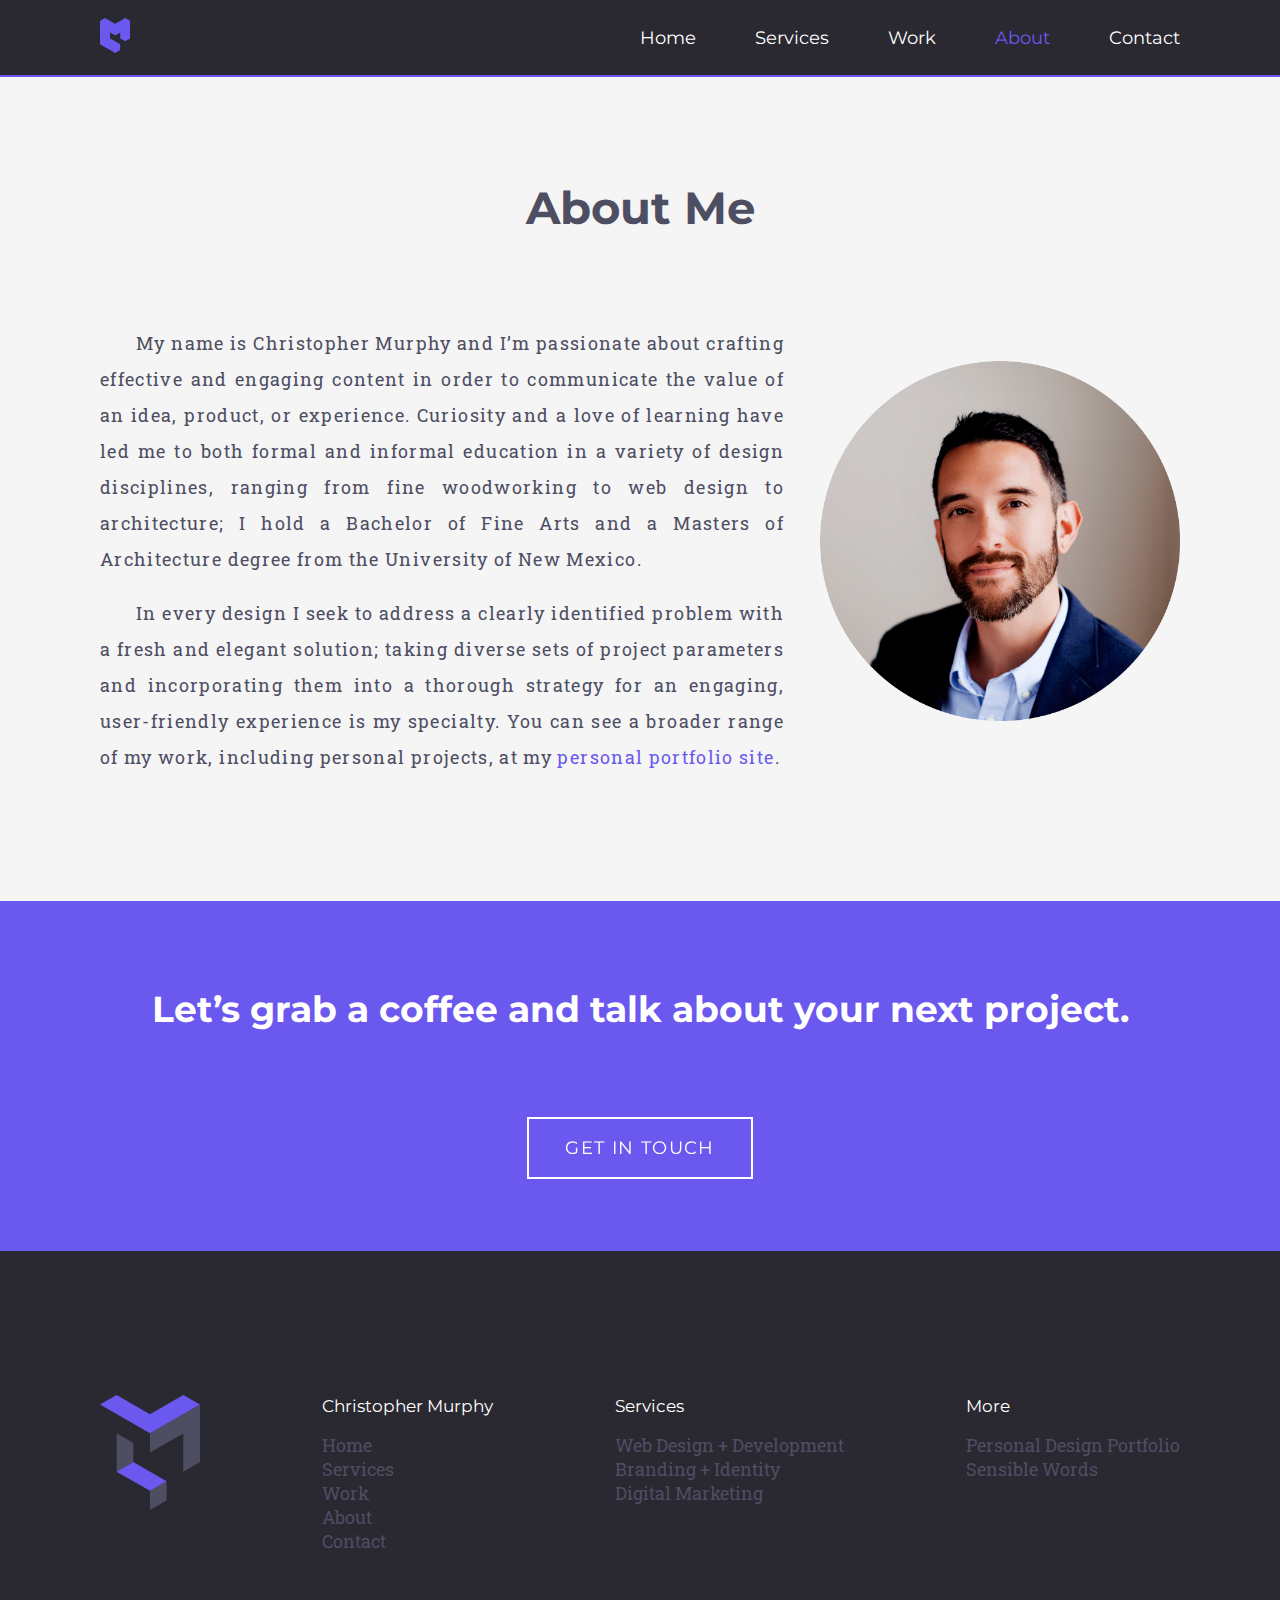
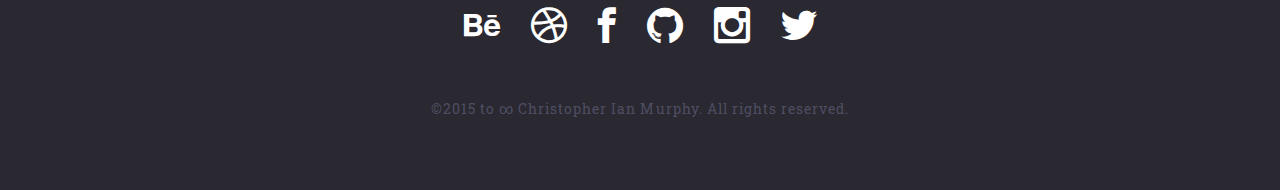
==== about.html @ 23bf9fc7 "Build-out, styling" ====
<!doctype html>
<html>
	<head>
		<meta charset="utf-8">
		<title>Christopher Murphy - About</title>
		<meta name="description" content="">
		<meta name="viewport" content="width=device-width, initial-scale=1">
		<link rel="shortcut icon" href="00_assets/01_logos/2015_001_favicon.png">
		<link rel="stylesheet" href="2015_001_main.css">
		<link href='https://fonts.googleapis.com/css?family=Montserrat:400,700|Roboto+Slab:400,700' rel='stylesheet' type='text/css'>
		<!-- PE Social Icons -->
		<link rel="stylesheet" href="01_pe-icon-social/css/pe-icon-social.css">
		<link rel="stylesheet" href="01_pe-icon-social/css/social-style.css">
		
		<!-- Apple Touch icons -->
		<link rel="apple-touch-icon" href="">
		<link rel="apple-touch-icon" sizes="76x76" href="">
		<link rel="apple-touch-icon" sizes="120x120" href="">
		<link rel="apple-touch-icon" sizes="152x152" href="">
		
		<!-- Open Graph data -->
		<meta property="og:type" content="website">
		<meta property="og:title" content="Christopher Murphy - About">
		<meta property="og:site_name" content="Christopher Murphy - Web Design + Development">
		<meta property="og:url" content="http://www.christopherianmurphy.com">
		<meta property="og:description" content="">
		<meta property="og:image" content="">
		<meta property="fb:app_id" content="">
		
		<!-- Twitter Card data -->
		<meta name="twitter:card" content="summary">
		<meta name="twitter:site" content="@splode">
		<meta name="twitter:title" content="Christopher Murphy - About">
		<meta name="twitter:description" content="">
		<meta name="twitter:creator" content="@splode">
		<meta name="twitter:image" content="">
	</head>
	<body>
		<a id="top"></a>
		<!-- Nav Bar -->
		<nav class="full-width full-width--plum">
			<div class="container-main">
				<div class="nav">
					<div class="nav__logo">
						<!-- <a href="#top"><img src="00_assets/01_logos/2015_001_solid_purple.svg" width="auto" height="35px"></a> -->
						<a href="index.html"><svg version="1.1" id="Layer_1" xmlns="http://www.w3.org/2000/svg" xmlns:xlink="http://www.w3.org/1999/xlink" x="0px" y="0px"
	 viewBox="-378 163.6 203 234.4" style="enable-background:new -378 163.6 203 234.4;" xml:space="preserve">
							<style type="text/css">
								.st0{fill:#6B59EF;}
								.st1{fill:none;}
							</style>
							<g id="XMLID_1_">
								<polygon id="XMLID_2_" class="st0" points="-378,339.4 -344.1,358.9 -310.3,339.4 -310.3,300.4 -344.1,280.8 -378,300.4 	"/>
								<polygon id="XMLID_3_" class="st0" points="-344,320 -310.3,300.4 -310.3,261.3 -344.1,241.8 -378,261.3 -378,300.4 	"/>
								<polygon id="XMLID_4_" class="st0" points="-344.1,280.8 -310.3,261.3 -310.3,222.2 -344.1,202.7 -378,222.2 -378,261.3 	"/>
								<polygon id="XMLID_5_" class="st0" points="-344.1,241.8 -310.3,222.2 -310.3,183.2 -344.1,163.6 -378,183.2 -378,222.2 	"/>
								<polygon id="XMLID_6_" class="st0" points="-242.7,261.2 -208.8,241.7 -175,261.2 -175,300.3 -208.8,319.8 -242.7,300.3 	"/>
								<polygon id="XMLID_7_" class="st0" points="-242.7,222.1 -208.8,202.6 -175,222.1 -175,261.2 -208.8,280.7 -242.7,261.2 	"/>
								<polygon id="XMLID_8_" class="st0" points="-242.7,183.3 -208.8,163.7 -175,183.3 -175,222.3 -208.8,241.9 -242.7,222.3 	"/>
								<polygon id="XMLID_9_" class="st0" points="-276.5,202.7 -242.7,183.2 -208.8,202.7 -208.8,241.8 -242.7,261.3 -276.5,241.8 	"/>
								<polygon id="XMLID_10_" class="st0" points="-310.3,183.2 -276.5,202.7 -276.5,241.8 -310.3,261.3 -344.1,241.8 -344.1,202.7 	"/>
								<polygon id="XMLID_11_" class="st0" points="-310.3,222.2 -276.5,202.7 -242.7,222.2 -242.7,261.3 -276.5,280.8 -310.3,261.3 	"/>
								<polygon id="XMLID_12_" class="st0" points="-310.3,378.5 -276.5,358.9 -276.5,319.9 -310.3,300.4 -344,320 -344,358.9 	"/>
								<polygon id="XMLID_13_" class="st0" points="-310.3,378.5 -276.5,398 -242.7,378.5 -242.7,339.4 -276.5,319.9 -310.3,339.4 	"/>
								<line id="XMLID_14_" class="st1" x1="-344.1" y1="241.8" x2="-344.1" y2="320"/>
								<line id="XMLID_15_" class="st1" x1="-378" y1="183.2" x2="-276.5" y2="241.8"/>
								<line id="XMLID_16_" class="st1" x1="-276.5" y1="241.7" x2="-276.5" y2="280.9"/>
								<line id="XMLID_17_" class="st1" x1="-344" y1="320" x2="-276.5" y2="359"/>
								<line id="XMLID_18_" class="st1" x1="-276.5" y1="359" x2="-242.7" y2="339.5"/>
								<line id="XMLID_19_" class="st1" x1="-276.5" y1="241.7" x2="-208.8" y2="202.8"/>
								<line id="XMLID_20_" class="st1" x1="-208.8" y1="202.6" x2="-175" y2="183.3"/>
								<line id="XMLID_21_" class="st1" x1="-208.8" y1="241.7" x2="-208.8" y2="319.8"/>
								<line id="XMLID_22_" class="st1" x1="-276.5" y1="358.9" x2="-276.5" y2="398"/>
							</g>
							</svg></a>
					</div>
					<div class="col--half">
						<div class="menu__icon">
						</div>
						<div class="menu">
							<ul class="nav__ul">
								<li><a href="index.html" class="linkUnderline">Home</a></li>
								<li><a href="services.html" class="linkUnderline">Services</a></li>
								<li><a href="" class="linkUnderline">Work</a></li>
								<li><a href="#top" class="linkUnderline brightPurple">About</a></li>
								<li><a href="index.html#contact" class="linkUnderline">Contact</a></li>
							</ul>
						</div>
					</div>
				</div>
			</div>
			<div class="col--half menu--mobile row">
				<ul class="nav__ul">
					<li><a href="index.html">Home</a></li>
					<li><a href="services.html">Services</a></li>
					<li><a href="">Work</a></li>
					<li class="nav__ul--active"><a href="#top">About</a></li>
					<li><a href="index.html#contact">Contact</a></li>
				</ul>
			</div>
		</nav>
		<!-- Project -->
		<div class="full-width full-width--grey">
			<div class="container-main">
				<div class="row project-jumbotron">
					<div class="col--whole">
						<h1 class="project-jumbotron__title plumMeat pad--btm--sm">About Me</h1>
					</div>
				</div>
			</div>
		<!-- </div> -->
		<div class="container-main pad--btm--high">
			<div class="row center-vert">
				<div class="about__desc">
					<p>My name is Christopher Murphy and I’m passionate about crafting effective and engaging content in order to communicate the value of an idea, product, or experience. Curiosity and a love of learning have led me to both formal and informal education in a variety of design disciplines, ranging from fine woodworking to web design to architecture; I hold a Bachelor of Fine Arts and a Masters of Architecture degree from the University of New Mexico.</p>
					<p>In every design I seek to address a clearly identified problem with a fresh and elegant solution; taking diverse sets of project parameters and incorporating them into a thorough strategy for an engaging, user-friendly experience is my specialty. You can see a broader range of my work, including personal projects, at my <a href="portfolio.christopherianmurphy.com" target="_blank" class="linkUnderline brightPurple">personal portfolio site</a>.</p>
				</div>
				<div class="col--third about">
					<img src="00_assets/02_images/christopher_murphy.png">
				</div>
			</div>
		</div>
		</div>
		<div class="full-width full-width--brightPurple">
			<div class="container-main">
				<div class="row">
					<h2 class="full-width__headline white">Let’s grab a coffee and talk about your next project.</h2>
				</div>
				<div class="row center center-vert">
					<a href="mailto:hello@christopherianmurphy.com"><div class="button button--white hvr-fade">
						<p>Get in touch<p>
					</div></a>
				</div>
			</div>
		</div>
		<!-- Footer -->
		<div class="full-width full-width--plum">
			<div class="container-main footer">
				<div class="row space-between">
					<div class="logo"></div>
					<div>
						<h5 class="footer__section__title">Christopher Murphy</h5>
						<ul class="footer__list">
							<li><a href="index.html">Home</a></li>
							<li><a href="services.html">Services</a></li>
							<li><a href="">Work</a></li>
							<li><a href="#top">About</a></li>
							<li><a href="index.html#contact">Contact</a></li>
						</ul>
					</div>
					<div>
						<h5 class="footer__section__title">Services</h5>
						<ul class="footer__list">
							<li><a href="services.html#webDev">Web Design + Development</a></li>
							<li><a href="services.html#branding">Branding + Identity</a></li>
							<li><a href="services.html#marketing">Digital Marketing</a></li>
						</ul>
					</div>
					<div>
						<h5 class="footer__section__title">More</h5>
						<ul class="footer__list">
							<li><a href="http://portfolio.christopherianmurphy.com" target="_blank">Personal Design Portfolio</a></li>
							<li><a href="http://sensiblewords.com" target="_blank">Sensible Words</a></li>
						</ul>
					</div>
				</div>
				<div class="row center">
					<div class="col--half footer__social">
						<ul class="pe-social">
							<li><a href="https://www.behance.net/christopherianmurphy" target="_blank"><i class="pe-so-behance pe-hover pe-2x"></i></a></li>
							<li><a href="https://dribbble.com/Powercube" target="_blank"><i class="pe-so-dribbble pe-hover pe-2x"></i></a></li>
							<li><a href="https://www.facebook.com/trainstationblues" target="_blank"><i class="pe-so-facebook pe-hover pe-2x"></i></a></li>
							<li><a href="https://github.com/Splode" target="_blank"><i class="pe-so-github pe-hover pe-2x"></i></a></li>
							<li><a href="https://www.instagram.com/powercube/" target="_blank"><i class="pe-so-instagram pe-hover pe-2x"></i></a></li>
							<li><a href="https://twitter.com/splode" target="_blank"><i class="pe-so-twitter pe-hover pe-2x"></i></a></li>
						</ul>
						<!-- <img src="00_assets/04_icons/behance.svg">
						<img src="00_assets/04_icons/dribbble.svg">
						<img src="00_assets/04_icons/facebook.svg">
						<img src="00_assets/04_icons/github.svg">
						<img src="00_assets/04_icons/instagram.svg">
						<img src="00_assets/04_icons/twitter.svg"> -->
					</div>
				</div>
				<div class="row center">
					<p class="footer__legal">©2015 to ∞ Christopher Ian Murphy. All rights reserved.</p>
				</div>
			</div>
		</div>
	<!---- Scripts ---->
		<script rel="text/javascript" src="https://ajax.googleapis.com/ajax/libs/jquery/2.1.4/jquery.min.js"></script>
		<script rel="text/javascript" src="2015_001_main.js"></script>
	</body>
</html>
---- 2015_001_main.css ----
/* ----------------------------------------------
Website Name: Christopher Murphy - Web Design + Development
Website URL: http://www.christopherianmurphy.com
Author: Christopher Ian Murphy
Project Number: 2015_001
Date: 2015-12-27
---------------------------------------------- */

/* Colors
Bright Purple: #6b59ef
Plum: #2a2830
Plum Meat: #4e4e63
Grey: #f5f5f5
White: #fff
---------------------------------------------- */

/* Type
Primary: font-family: 'Montserrat', sans-serif;
Secondary: font-family: 'Roboto Slab', serif;
---------------------------------------------- */

/* CSS reset */
html, body, nav, header, footer, div, section, article, h1, h2, h3, p, a, ul, li {
    margin: 0;
    padding: 0;
}

/* Base Styles ------------------------------ */

a {
	color: inherit;
	text-decoration: none;
	transition: color .25s ease-in-out;
}

body {
	text-rendering: optimizeLegibility;
	font-family: 'Roboto Slab', serif;
	font-size: 18px;
	color: #4e4e63;
	margin: 0 auto;
}

h2 {
	font-family: 'Montserrat', sans-serif;
	font-size: 2.5em;
	margin: 4em 0 2em 0;
	text-align: center;
	text-transform: uppercase;
}

nav {
	border-bottom: 2px solid #6b59ef;
	height: 75px;
	position: fixed;
	z-index: 1;
}

p {letter-spacing: .075em}

ul {list-style-type: none;}

/* Colors ---------------------------------- */

.brightPurple {color: #6b59ef;}
.plum {color: #2a2830;}
.plumMeat {color: #4e4e63;}
.grey {color: #f5f5f5;}
.white {color: #fff;}

/* Flex Layout ------------------------------- */

.row {display: flex;}

.col--tenth {flex: 0 0 10%;}
.col--fifth {flex: 0 0 20%;}
.col--quarter {flex: 0 0 25%;}
.col--third {flex: 0 0 33.3333334%;}
.col--half {flex: 0 0 50%;}
.col--whole {flex: 1;}

.center {
	justify-content: center;
	text-align: center;
}

.center-vert {align-items: center;}
.space-around {justify-content: space-around;}
.space-between {justify-content: space-between;}

/* Primary Layout --------------------------- */

.about img {
	display: block;
	height: auto;
	margin: -2em auto 0 auto;
	width: 100%;
}

.about__desc {
	line-height: 2em;
	padding-right: 2em;
	text-align: justify;
	text-indent: 2em;
}

.about__desc p {margin-bottom: 1em;}

.arrowUp {
	padding: 1em;
	width: 3em;
}

.arrowUp a svg .arrow {transition: fill .25s ease-in-out;}

.article {
	margin-right: .75em;
	text-align: center;
}

.article:last-of-type {margin-right: 0;}

.article__title {
	color: #6b59ef;
	font-family: 'Montserrat', sans-serif;
	text-transform: uppercase;
}

.article__subtitle {
	font-size: 1.25em;
	line-height: 2em;
	margin: 0 auto;
	text-align: center;
	width: 75%;
}

.article__subtitle:last-of-type {margin-bottom: 10em;}
.article__subtitle:only-of-type {margin-bottom: 3em;}

.article__desc {line-height: 2em;}

.button {
	display: inline-block;
	font-family: 'Montserrat', sans-serif;
	margin-bottom: 4em;
	padding: 1em 2em;
	text-transform: uppercase;
}

.button--white {
	border: solid #fff 2px;
	color: #fff;
}

.button--white-on-plum {
	border: solid #fff 2px;
	color: #fff;
}

.button--white-on-plumMeat {
	border: solid #fff 2px;
	color: #fff;
}

.button--brightPurple {
	border: solid #6b59ef 2px;
	color: #6b59ef;
	margin: 4em 0;
}

.container-main {
	margin: 0 auto;
	max-width: 1080px;
	padding: 0 2.5%;
}

.footer {padding: 8em 0 4em 0;}

.footer__legal {font-size: .75em;}

.footer__list {
	display: inline;
	list-style-type: none;
}

.footer__section {font-size: .95em;}

.footer__section__title {
	color: #fff;
	font-family: 'Montserrat', sans-serif;
	font-size: .95em;
	font-weight: normal;
	margin-bottom: 1em;
	margin-top: 0;
}

.footer__social {
	display: flex;
	justify-content: space-around;
	margin: 2em 0;
}

.footer__social img {
	height: 2em;
	width: auto;
}

.full-width {min-width: 100%;}
.full-width--brightPurple {background-color: #6b59ef;}
.full-width--plum {background-color: #2a2830;}
.full-width--plumMeat {background-color: #4e4e63;}
.full-width--grey {background-color: #f5f5f5;}

.full-width__headline {
	font-size: 2em;
	line-height: 2em;
	margin: 2em auto;
	text-transform: none;
}

.jumbotron {
	height: 65vh;
	align-items: center;
}

.jumbotron__title {
	color: #6b59ef;
	font-family: 'Montserrat', sans-serif;
	font-size: 2.88em;
	line-height: 2em;
	text-decoration: underline;
}

.jumbotron__title span {color: #fff;}

.linkUnderline {position: relative;}

.linkUnderline:before {
	background-color: #6b59ef;
	bottom: 0;
	content: "";
	height: 2px;
	left: 0;
	position: absolute;
	width: 100%;
	visibility: hidden;
	transform: scaleX(0);
	transition: all 0.3s ease-in-out 0s;
}

.linkUnderline--white:before {background-color: #fff;}

.logo {
	background: url(00_assets/01_logos/2015_001-3d-purple.svg) no-repeat;
	background-size: 100%;
	height: auto;
	width: 100px;
}

.mar--top--high {margin-top: 6em;}

.menu--mobile {display: none;}
.menu__icon {display: none;}

.nav {
	align-items: center;
	display: flex;
	height: 75px;
	justify-content: space-between;
}

.nav__logo svg {height: 35px;}
.nav__logo a svg .st0 {transition: fill .25s ease-in-out;}

.nav__ul {
	display: flex;
	justify-content: space-between;
}

.nav__ul li {
	color: #fff;
	display: inline;
	font-family: 'Montserrat', sans-serif;
}

.pad--btm--micro {padding-bottom: .5em;}
.pad--btm--sm {padding-bottom: 2em;}
.pad--btm--med {padding-bottom: 4em;}
.pad--btm--high {padding-bottom: 6em;}

.preview {margin-bottom: 3em;}

.preview__title {
	color: #6b59ef;
	font-family: 'Montserrat', sans-serif;
	font-size: 1.55em;
	margin-bottom: 1em;
}

.preview__description {
	line-height: 1.5em;
	margin-bottom: 1.5em;
}

.preview__image {margin-right: 2em;}

.preview__image img{
	height: auto;
	width: 100%;
}

.project-container {margin-top: -26em;}

.project-container img {
	display: block;
	height: auto;
	width: 100%;
}

.project__endCap {
	height: 25em;
	margin-top: -20em;
}

.project-jumbotron {
	align-items: center;
	padding-top: 10em;
	text-align: center;
}

.project-jumbotron__title {
	font-family: 'Montserrat', sans-serif;
	font-size: 2.5em;
	/* padding-bottom: .5em; */
}

.project-jumbotron__services {
	font-family: 'Montserrat', sans-serif;
	line-height: 2em;
	padding-bottom: 6em;
	padding-top: 2em;
	text-align: justify;
	text-transform: uppercase;
}

.project-jumbotron__subtitle {
	color: #6b59ef;
	font-size: 1.5em;
	font-weight: normal;
	padding-bottom: 1.5em;
}

.project-jumbotron__desc {
	color: #fff;
	line-height: 2em;
	padding-bottom: 30em;
	text-align: justify;
}

.project-jumbotron__desc a {
	color: #6b59ef;
}

.project-jumbotron__desc--col-2 {
	-webkit-column-count: 2; /* Chrome, Safari, Opera */
	-moz-column-count: 2; /* Firefox */
	column-count: 2;
}

.services-module {margin: 5em 0;}
.services-module__type {padding: 0 1em;}

.subtitle {
	font-size: 1.25em;
	line-height: 2em;
	margin: 3em 0;
	text-align: center;
}

/* Media Queries ------------------------------ */

/* Desktop only */
@media only screen and (min-width: 960px) and (min-resolution: 72dpi) {
	a:hover {color: #6b59ef;}
	
	.linkUnderline:hover {color: #6b59ef;}
	
	.linkUnderline:hover:before {
		visibility: visible;
		transform: scaleX(1);
	}
	
	.arrowUp a svg:hover .arrow {fill: #2a2830;}
	
	.hvr-fade {
		display: inline-block;
		vertical-align: middle;
		-webkit-transform: translateZ(0);
		transform: translateZ(0);
		box-shadow: 0 0 1px rgba(0, 0, 0, 0);
		-webkit-backface-visibility: hidden;
		backface-visibility: hidden;
		-moz-osx-font-smoothing: grayscale;
		overflow: hidden;
		-webkit-transition-duration: 0.3s;
		transition-duration: 0.3s;
		-webkit-transition-property: color, background-color;
		transition-property: color, background-color;
	}
	
	.button--white:hover, .button--white:focus, .button--white:active {
		background-color: #fff;
		color: #6b59ef;
	}
	
	.button--white-on-plum:hover, .button--white-on-plum:focus, .button--white-on-plum:active {
		background-color: #fff;
		color: #2a2830;
	}
	
	.button--white-on-plumMeat:hover, .button--white-on-plumMeat:focus, .button--white-on-plumMeat:active {
		background-color: #fff;
		color: #4e4e63;
	}
	
	.button--brightPurple:hover, .button--brightPurple:focus, .button--brightPurple:active {
		background-color: #6b59ef;
		color: #fff;
	}
	
	.full-width__headline a:hover {color: #fff;}
	
	.nav__logo a svg:hover .st0 {fill: #fff;}
}

/* Small device */
@media only screen and (max-width: 480px) {
	h2 {
		font-size: 1.75em;
		margin-top: 2em;
	}
	
	.row {
		flex-direction: column;
		align-items:center;
	}
	
	.col--half, .col--quarter, .col--third, .col--whole {flex: 0 0 auto;}
	
	.about__desc {padding-right: 0;}
	.about img {margin: 2em auto;}
	
	.article {margin: 0;}
	.article__subtitle {width: 100%;}
	.article__subtitle:last-of-type {margin-bottom: 4em;}
	
	.footer {
		text-align: center;
		padding-top: 4em;
	}
	
	.footer__list {line-height: 2em;}
	.footer__section__title {margin-top: 1.5em;}
	.footer__social {width: 100%;}
	
	.full-width__headline {font-size: 1.25em;}
	
	.jumbotron {
		justify-content: center;
	}
	
	.jumbotron__title {
		font-size: 2em;
		line-height: 1.5em;
	}
	
	.logo {
		height: 125px;
		width: 100px;
		}
	
	.project-jumbotron__desc {text-align: center;}
	.project-jumbotron__desc--col-2 {
	-webkit-column-count: 1; /* Chrome, Safari, Opera */
	-moz-column-count: 1; /* Firefox */
	column-count: 1;
	}
	
	.menu {display: none;}
	
	.menu--mobile {
		background-color: #2a2830;
		border-bottom: 2px solid #6b59ef;
		height: 100vh;
		justify-content: space-around;
		width: 100%;
	}
	
	.menu--mobile--active {display: flex;}
	
	.menu__icon {
		background: url(00_assets/04_icons/2015_001_hamburger.svg) no-repeat;
		background-position: center;
		background-size: 50%;
		display: block;
		height: 60px;
		width: 60px;
	}
	
	.nav__ul {
		display: inline-block;
		text-align: center;
		width: 100%;
	}
	
	.nav__ul--active {background-color: #6b59ef;}
	
	.nav__ul a {padding: 1em 4em;}
	
	.nav__ul li {
		border-bottom: 2px solid #6b59ef;
		display: block;
		font-size: 1.5em;
		padding: 1.25em 0;
	}
	
	.nav__ul li:last-of-type {border-bottom: 0;}
	
	.pad--btm--high {padding-bottom: 3em;}
	
	.preview__image {margin-right: 0;}
	.preview__title {margin-top: 1em;}
}

/* Test Components -------------------------- */
.test {
	background-color: grey;
}
---- 01_pe-icon-social/css/pe-icon-social.css ----
@font-face {
	font-family: 'pe-icon-social';
	src:url('../fonts/pe-icon-social.eot?-96eskg');
	src:url('../fonts/pe-icon-social.eot?#iefix-96eskg') format('embedded-opentype'),
		url('../fonts/pe-icon-social.woff?-96eskg') format('woff'),
		url('../fonts/pe-icon-social.ttf?-96eskg') format('truetype'),
		url('../fonts/pe-icon-social.svg?-96eskg#pe-icon-social') format('svg');
	font-weight: normal;
	font-style: normal;
}

[class^="pe-so-"], [class*=" pe-so-"] {
	display: inline-block;
	font-family: 'pe-icon-social';
	speak: none;
	font-style: normal;
	font-weight: normal;
	font-variant: normal;
	text-transform: none;
	line-height: 1;

	/* Better Font Rendering =========== */
	-webkit-font-smoothing: antialiased;
	-moz-osx-font-smoothing: grayscale;
}

.pe-so-500px:before {
	content: "\e600";
}
.pe-so-aim:before {
	content: "\e601";
}
.pe-so-amazon:before {
	content: "\e602";
}
.pe-so-android:before {
	content: "\e603";
}
.pe-so-app-store:before {
	content: "\e604";
}
.pe-so-apple:before {
	content: "\e605";
}
.pe-so-behance:before {
	content: "\e606";
}
.pe-so-bitbucket:before {
	content: "\e607";
}
.pe-so-blogger:before {
	content: "\e608";
}
.pe-so-bootstrap:before {
	content: "\e609";
}
.pe-so-chrome:before {
	content: "\e60a";
}
.pe-so-codepen:before {
	content: "\e60b";
}
.pe-so-css3:before {
	content: "\e60c";
}
.pe-so-delicious:before {
	content: "\e60d";
}
.pe-so-deviantart-1:before {
	content: "\e60e";
}
.pe-so-deviantart-2:before {
	content: "\e60f";
}
.pe-so-digg:before {
	content: "\e610";
}
.pe-so-dribbble:before {
	content: "\e611";
}
.pe-so-dropbox:before {
	content: "\e612";
}
.pe-so-drupal:before {
	content: "\e613";
}
.pe-so-ebay:before {
	content: "\e614";
}
.pe-so-etsy:before {
	content: "\e615";
}
.pe-so-evernote:before {
	content: "\e616";
}
.pe-so-facebook:before {
	content: "\e617";
}
.pe-so-firefox:before {
	content: "\e618";
}
.pe-so-flattr:before {
	content: "\e619";
}
.pe-so-flickr:before {
	content: "\e61a";
}
.pe-so-forrst:before {
	content: "\e61b";
}
.pe-so-foursquare:before {
	content: "\e61c";
}
.pe-so-git:before {
	content: "\e61d";
}
.pe-so-github:before {
	content: "\e61e";
}
.pe-so-google-drive:before {
	content: "\e61f";
}
.pe-so-google-plus:before {
	content: "\e620";
}
.pe-so-grooveshark:before {
	content: "\e621";
}
.pe-so-habbo:before {
	content: "\e622";
}
.pe-so-hacker-news:before {
	content: "\e623";
}
.pe-so-html5:before {
	content: "\e624";
}
.pe-so-ie:before {
	content: "\e625";
}
.pe-so-instagram:before {
	content: "\e626";
}
.pe-so-joomla:before {
	content: "\e627";
}
.pe-so-jsfiddle:before {
	content: "\e628";
}
.pe-so-lanyrd:before {
	content: "\e629";
}
.pe-so-lastfm:before {
	content: "\e62a";
}
.pe-so-like:before {
	content: "\e62b";
}
.pe-so-linkedin:before {
	content: "\e62c";
}
.pe-so-linux:before {
	content: "\e62d";
}
.pe-so-love:before {
	content: "\e62e";
}
.pe-so-magento:before {
	content: "\e62f";
}
.pe-so-myspace:before {
	content: "\e630";
}
.pe-so-odnolassniki:before {
	content: "\e631";
}
.pe-so-openid:before {
	content: "\e632";
}
.pe-so-opera:before {
	content: "\e633";
}
.pe-so-paypal-1:before {
	content: "\e634";
}
.pe-so-paypal-2:before {
	content: "\e635";
}
.pe-so-picasa:before {
	content: "\e636";
}
.pe-so-pied-piper:before {
	content: "\e637";
}
.pe-so-pinterest:before {
	content: "\e638";
}
.pe-so-pixeden:before {
	content: "\e639";
}
.pe-so-qq:before {
	content: "\e63a";
}
.pe-so-qzone:before {
	content: "\e63b";
}
.pe-so-rdio:before {
	content: "\e63c";
}
.pe-so-reddit:before {
	content: "\e63d";
}
.pe-so-renren:before {
	content: "\e63e";
}
.pe-so-rss:before {
	content: "\e63f";
}
.pe-so-safari-1:before {
	content: "\e640";
}
.pe-so-safari-2:before {
	content: "\e641";
}
.pe-so-sass:before {
	content: "\e642";
}
.pe-so-share:before {
	content: "\e643";
}
.pe-so-skype:before {
	content: "\e644";
}
.pe-so-slideshare:before {
	content: "\e645";
}
.pe-so-soundcloud:before {
	content: "\e646";
}
.pe-so-spotify:before {
	content: "\e647";
}
.pe-so-stack-exchange:before {
	content: "\e648";
}
.pe-so-stack-overflow:before {
	content: "\e649";
}
.pe-so-steam:before {
	content: "\e64a";
}
.pe-so-stumbleupon:before {
	content: "\e64b";
}
.pe-so-tencent-weibo:before {
	content: "\e64c";
}
.pe-so-trello:before {
	content: "\e64d";
}
.pe-so-tripadvisor:before {
	content: "\e64e";
}
.pe-so-tumblr:before {
	content: "\e64f";
}
.pe-so-twitch:before {
	content: "\e650";
}
.pe-so-twitter:before {
	content: "\e651";
}
.pe-so-ubuntu:before {
	content: "\e652";
}
.pe-so-viadeo:before {
	content: "\e653";
}
.pe-so-vimeo:before {
	content: "\e654";
}
.pe-so-vine:before {
	content: "\e655";
}
.pe-so-vk:before {
	content: "\e656";
}
.pe-so-wechat:before {
	content: "\e657";
}
.pe-so-weibo:before {
	content: "\e658";
}
.pe-so-wikipedia:before {
	content: "\e659";
}
.pe-so-windows:before {
	content: "\e65a";
}
.pe-so-wordpress-1:before {
	content: "\e65b";
}
.pe-so-wordpress-2:before {
	content: "\e65c";
}
.pe-so-xing:before {
	content: "\e65d";
}
.pe-so-yahoo-1:before {
	content: "\e65e";
}
.pe-so-yahoo-2:before {
	content: "\e65f";
}
.pe-so-yelp:before {
	content: "\e660";
}
.pe-so-youtube-1:before {
	content: "\e661";
}
.pe-so-youtube-2:before {
	content: "\e662";
}
.pe-so-zerply:before {
	content: "\e663";
}
---- 01_pe-icon-social/css/social-style.css ----
/* SOCIAL STYLE CLASSES 
 * -------------------------- */
/* FA based classes */
/*! Useful brand and social color styles and effects with CSS classes - PIXEDEN
 *  v.1.1.2
 *  License - (CSS: MIT License)
 */
/* Social font colors if applicable & hover */
.pe-color.pe-so-500px, .pe-hover.pe-so-500px:hover {
  color: #000;
}

.pe-color.pe-so-aim, .pe-hover.pe-so-aim:hover {
  color: #f8981d;
}

.pe-color.pe-so-amazon, .pe-hover.pe-so-amazon:hover {
  color: #f8981d;
}

.pe-color.pe-so-android, .pe-hover.pe-so-android:hover {
  color: #adbf42;
}

.pe-color.pe-so-app-store, .pe-hover.pe-so-app-store:hover {
  color: #2b8ef0;
}

.pe-color.pe-so-apple, .pe-hover.pe-so-apple:hover {
  color: #666666;
}

.pe-color.pe-so-behance, .pe-hover.pe-so-behance:hover {
  color: #6b59ef;
}

.pe-color.pe-so-bitbucket, .pe-hover.pe-so-bitbucket:hover {
  color: #083765;
}

.pe-color.pe-so-blogger, .pe-hover.pe-so-blogger:hover {
  color: #ec672f;
}

.pe-color.pe-so-codepen, .pe-hover.pe-so-codepen:hover {
  color: #000;
}

.pe-color.pe-so-css3, .pe-hover.pe-so-css3:hover {
  color: #428bc8;
}

.pe-color.pe-so-deviantart-1, .pe-hover.pe-so-deviantart-1:hover {
  color: #c5d226;
}

.pe-color.pe-so-deviantart-2, .pe-hover.pe-so-deviantart-2:hover {
  color: #5dc148;
}

.pe-color.pe-so-digg, .pe-hover.pe-so-digg:hover {
  color: #000;
}

.pe-color.pe-so-dribbble, .pe-hover.pe-so-dribbble:hover {
  color: #6b59ef;
}

.pe-color.pe-so-dropbox, .pe-hover.pe-so-dropbox:hover {
  color: #1f85e2;
}

.pe-color.pe-so-drupal, .pe-hover.pe-so-drupal:hover {
  color: #175a8e;
}

.pe-color.pe-so-etsy, .pe-hover.pe-so-etsy:hover {
  color: #ca6d32;
}

.pe-color.pe-so-evernote, .pe-hover.pe-so-evernote:hover {
  color: #8bb847;
}

.pe-color.pe-so-facebook, .pe-hover.pe-so-facebook:hover {
  color: #6b59ef;
}

.pe-color.pe-so-firefox, .pe-hover.pe-so-firefox:hover {
  color: #ea932f;
}

.pe-color.pe-so-flattr, .pe-hover.pe-so-flattr:hover {
  color: #f17b30;
}

.pe-color.pe-so-forrst, .pe-hover.pe-so-forrst:hover {
  color: #5c9a68;
}

.pe-color.pe-so-foursquare, .pe-hover.pe-so-foursquare:hover {
  color: #f94877;
}

.pe-color.pe-so-git, .pe-hover.pe-so-git:hover {
  color: #181616;
}

.pe-color.pe-so-github, .pe-hover.pe-so-github:hover {
  color: #6b59ef;
}

.pe-color.pe-so-google-plus, .pe-hover.pe-so-google-plus:hover {
  color: #d93f2d;
}

.pe-color.pe-so-grooveshark, .pe-hover.pe-so-grooveshark:hover {
  color: #000;
}

.pe-color.pe-so-habbo, .pe-hover.pe-so-habbo:hover {
  color: #f4d631;
}

.pe-color.pe-so-hacker-news, .pe-hover.pe-so-hacker-news:hover {
  color: #f07530;
}

.pe-color.pe-so-html5, .pe-hover.pe-so-html5:hover {
  color: #e4723e;
}

.pe-color.pe-so-ie, .pe-hover.pe-so-ie:hover {
  color: #398cec;
}

.pe-color.pe-so-instagram, .pe-hover.pe-so-instagram:hover {
  color: #6b59ef;
}

.pe-color.pe-so-jsfiddle, .pe-hover.pe-so-jsfiddle:hover {
  color: #4c7dbb;
}

.pe-color.pe-so-lanyrd, .pe-hover.pe-so-lanyrd:hover {
  color: #3c80c9;
}

.pe-color.pe-so-lastfm, .pe-hover.pe-so-lastfm:hover {
  color: #d53e2a;
}

.pe-color.pe-so-linkedin, .pe-hover.pe-so-linkedin:hover {
  color: #6b59ef;
}

.pe-color.pe-so-linux, .pe-hover.pe-so-linux:hover {
  color: #edb933;
}

.pe-color.pe-so-love, .pe-hover.pe-so-love:hover {
  color: #f098af;
}

.pe-color.pe-so-myspace, .pe-hover.pe-so-myspace:hover {
  color: #030303;
}

.pe-color.pe-so-odnolassniki, .pe-hover.pe-so-odnolassniki:hover {
  color: #f28431;
}

.pe-color.pe-so-openid, .pe-hover.pe-so-openid:hover {
  color: #e68735;
}

.pe-color.pe-so-opera, .pe-hover.pe-so-opera:hover {
  color: #c54237;
}

.pe-color.pe-so-paypal-1, .pe-hover.pe-so-paypal-1:hover {
  color: #4299d5;
}

.pe-color.pe-so-paypal-2, .pe-hover.pe-so-paypal-2:hover {
  color: #4299d5;
}

.pe-color.pe-so-pied-piper, .pe-hover.pe-so-pied-piper:hover {
  color: #529749;
}

.pe-color.pe-so-pinterest, .pe-hover.pe-so-pinterest:hover {
  color: #6b59ef;
}

.pe-color.pe-so-qq, .pe-hover.pe-so-qq:hover {
  color: #000;
}

.pe-color.pe-so-qzone, .pe-hover.pe-so-qzone:hover {
  color: #ebb34b;
}

.pe-color.pe-so-rdio, .pe-hover.pe-so-rdio:hover {
  color: #277fc1;
}

.pe-color.pe-so-reddit, .pe-hover.pe-so-reddit:hover {
  color: #ef5f30;
}

.pe-color.pe-so-renren, .pe-hover.pe-so-renren:hover {
  color: #17609e;
}

.pe-color.pe-so-rss, .pe-hover.pe-so-rss:hover {
  color: #ef6130;
}

.pe-color.pe-so-safari-1, .pe-hover.pe-so-safari-1:hover {
  color: #55a4c8;
}

.pe-color.pe-so-safari-2, .pe-hover.pe-so-safari-2:hover {
  color: #55a4c8;
}

.pe-color.pe-so-share, .pe-hover.pe-so-share:hover {
  color: #38692d;
}

.pe-color.pe-so-skype, .pe-hover.pe-so-skype:hover {
  color: #3fabe3;
}

.pe-color.pe-so-slideshare, .pe-hover.pe-so-slideshare:hover {
  color: #6aa3a6;
}

.pe-color.pe-so-soundcloud, .pe-hover.pe-so-soundcloud:hover {
  color: #ed462f;
}

.pe-color.pe-so-spotify, .pe-hover.pe-so-spotify:hover {
  color: #7ac701;
}

.pe-color.pe-so-stack-exchange, .pe-hover.pe-so-stack-exchange:hover {
  color: #205798;
}

.pe-color.pe-so-stack-overflow, .pe-hover.pe-so-stack-overflow:hover {
  color: #f49731;
}

.pe-color.pe-so-steam, .pe-hover.pe-so-steam:hover {
  color: #171a20;
}

.pe-color.pe-so-stumbleupon, .pe-hover.pe-so-stumbleupon:hover {
  color: #e6442e;
}

.pe-color.pe-so-tencent-weibo, .pe-hover.pe-so-tencent-weibo:hover {
  color: #3089b3;
}

.pe-color.pe-so-trello, .pe-hover.pe-so-trello:hover {
  color: #316782;
}

.pe-color.pe-so-tripadvisor, .pe-hover.pe-so-tripadvisor:hover {
  color: #679045;
}

.pe-color.pe-so-tumblr, .pe-hover.pe-so-tumblr:hover {
  color: #45556c;
}

.pe-color.pe-so-twitch, .pe-hover.pe-so-twitch:hover {
  color: #5c4fa3;
}

.pe-color.pe-so-twitter, .pe-hover.pe-so-twitter:hover {
  color: #6b59ef;
}

.pe-color.pe-so-viadeo, .pe-hover.pe-so-viadeo:hover {
  color: #e4a12d;
}

.pe-color.pe-so-vimeo, .pe-hover.pe-so-vimeo:hover {
  color: #51b5e7;
}

.pe-color.pe-so-vine, .pe-hover.pe-so-vine:hover {
  color: #51b489;
}

.pe-color.pe-so-vk, .pe-hover.pe-so-vk:hover {
  color: #5a7fa6;
}

.pe-color.pe-so-wechat, .pe-hover.pe-so-wechat:hover {
  color: #afdb24;
}

.pe-color.pe-so-weibo, .pe-hover.pe-so-weibo:hover {
  color: #c84638;
}

.pe-color.pe-so-wikipedia, .pe-hover.pe-so-wikipedia:hover {
  color: #696969;
}

.pe-color.pe-so-windows, .pe-hover.pe-so-windows:hover {
  color: #3faeee;
}

.pe-color.pe-so-wordpress-1, .pe-hover.pe-so-wordpress-1:hover {
  color: #454342;
}

.pe-color.pe-so-wordpress-2, .pe-hover.pe-so-wordpress-2:hover {
  color: #454342;
}

.pe-color.pe-so-xing, .pe-hover.pe-so-xing:hover {
  color: #225a61;
}

.pe-color.pe-so-yahoo-1, .pe-hover.pe-so-yahoo-1:hover {
  color: #6e2e85;
}

.pe-color.pe-so-yahoo-2, .pe-hover.pe-so-yahoo-2:hover {
  color: #342992;
}

.pe-color.pe-so-yelp, .pe-hover.pe-so-yelp:hover {
  color: #c83a26;
}

.pe-color.pe-so-youtube-1, .pe-hover.pe-so-youtube-1:hover {
  color: #e1422c;
}

.pe-color.pe-so-youtube-2, .pe-hover.pe-so-youtube-2:hover {
  color: #e1422c;
}

.pe-color.pe-so-zerply, .pe-hover.pe-so-zerply:hover {
  color: #9dbc79;
}

.pe-color.pe-so-bootstrap, .pe-hover.pe-so-bootstrap:hover {
  color: #6f5499;
}

.pe-color.pe-so-pixeden, .pe-hover.pe-so-pixeden:hover {
  color: #95a04a;
}

.pe-color.pe-so-magento, .pe-hover.pe-so-magento:hover {
  color: #ed4a19;
}

.pe-color.pe-so-sass, .pe-hover.pe-so-sass:hover {
  color: #cc6699;
}

.pe-color.pe-so-ubuntu, .pe-hover.pe-so-ubuntu:hover {
  color: #dd4814;
}

.pe-color.pe-so-like, .pe-hover.pe-so-like:hover {
  color: #3e5b98;
}

.pe-color.pe-so-chrome, .pe-hover.pe-so-chrome:hover {
  color: #000;
}

.pe-color.pe-so-delicious, .pe-hover.pe-so-delicious:hover {
  color: #000;
}

.pe-color.pe-so-ebay, .pe-hover.pe-so-ebay:hover {
  color: #000;
}

.pe-color.pe-so-flickr, .pe-hover.pe-so-flickr:hover {
  color: #000;
}

.pe-color.pe-so-google-drive, .pe-hover.pe-so-google-drive:hover {
  color: #000;
}

.pe-color.pe-so-joomla, .pe-hover.pe-so-joomla:hover {
  color: #000;
}

.pe-color.pe-so-picasa, .pe-hover.pe-so-picasa:hover {
  color: #000;
}

/* add padding for small width icons */
.pe-pad {
  padding: 0px 0.15em;
}

/* List for social links */
.pe-social {
  margin-bottom: 0;
  padding-left: 0;
  list-style: none;
}
.pe-social li {
  padding: 1em .75em;
  display: inline-block;
  vertical-align: middle;
}

.pe-vertical li {
  padding: 5px;
  display: block;
}

.pe-social a {
  display: inline-block;
  color: #fff;
  /* Default black color for social links */
}

.pe-2x {font-size: 2em;}
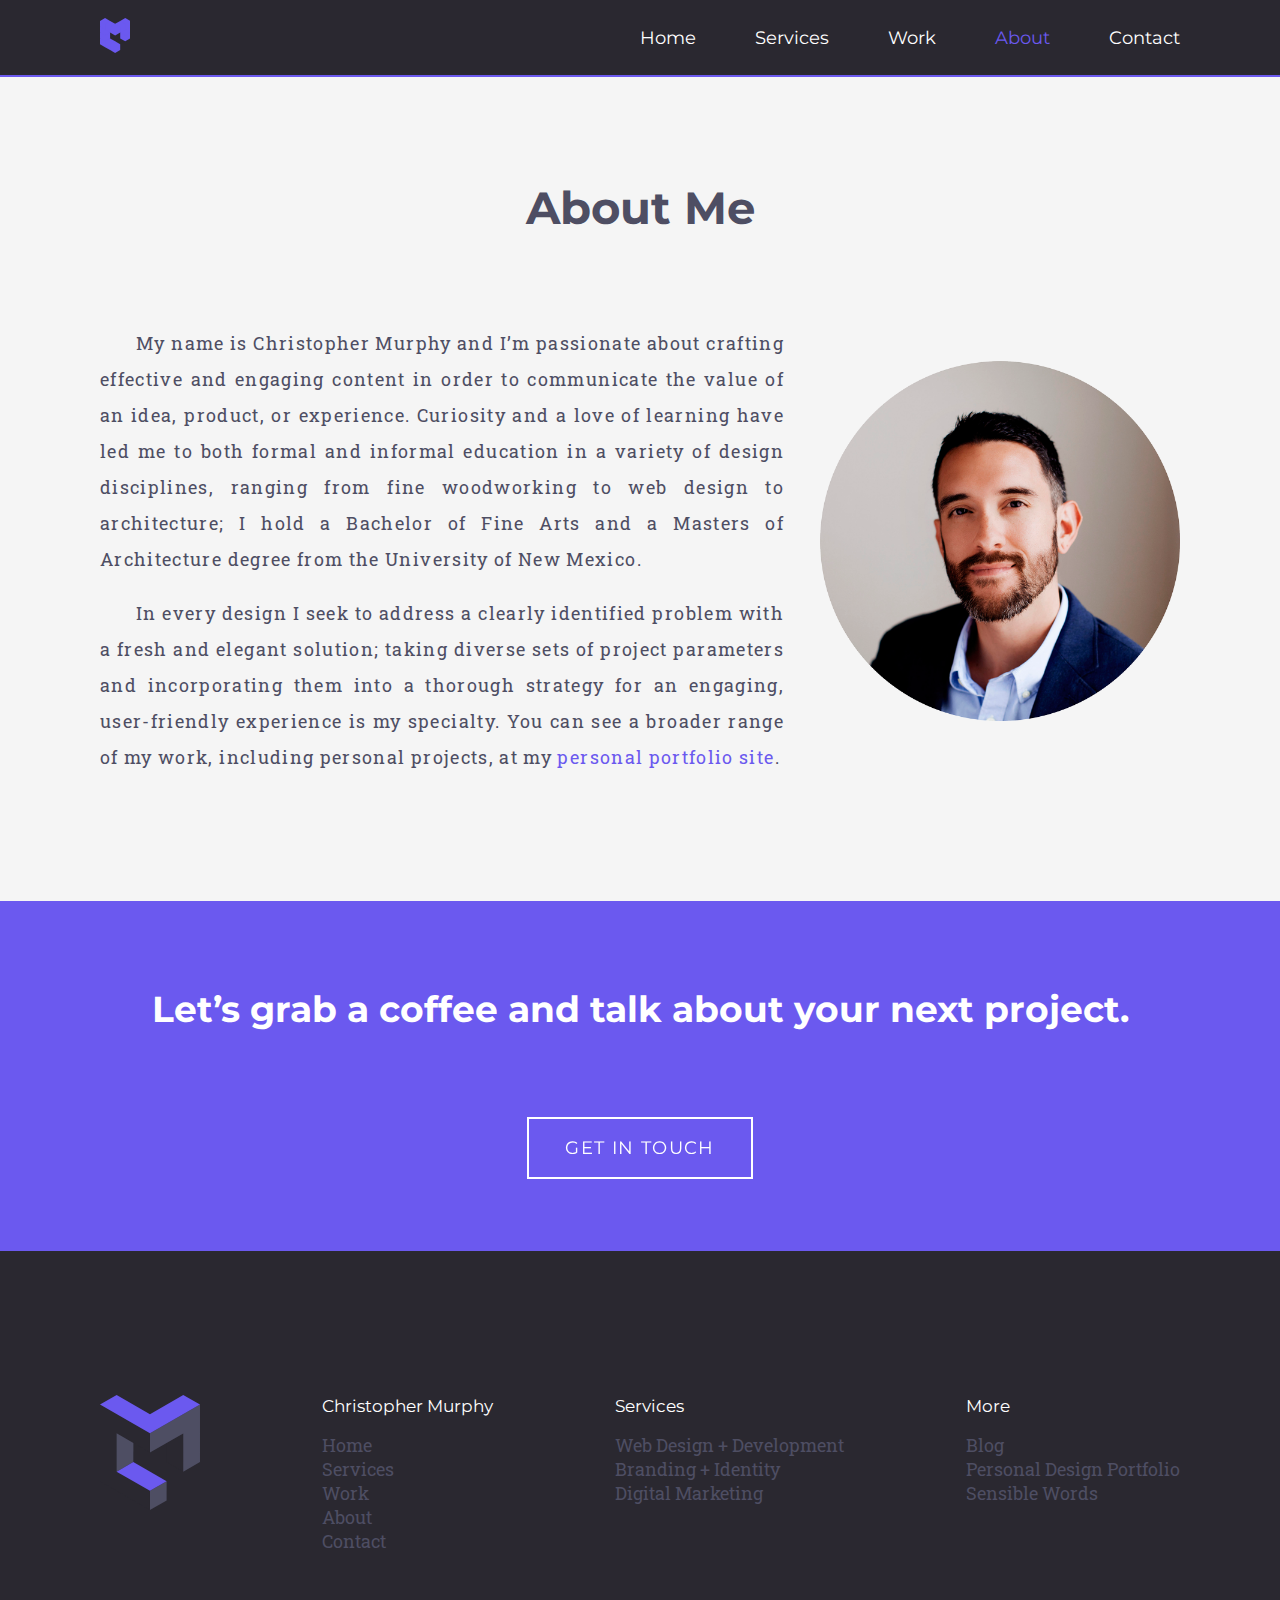
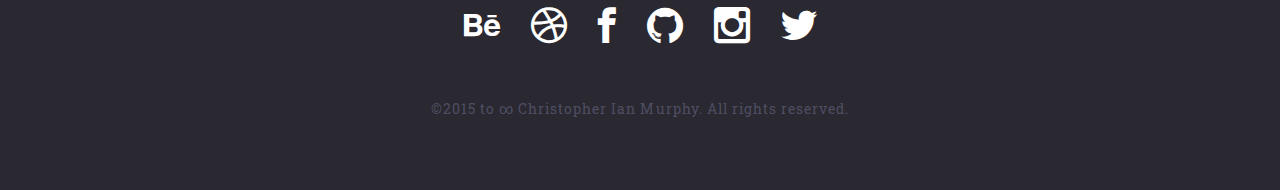
==== commit a733ede8: "Added blog link to footer" ====
--- a/about.html
+++ b/about.html
@@ -3,7 +3,7 @@
 	<head>
 		<meta charset="utf-8">
 		<title>Christopher Murphy - About</title>
-		<meta name="description" content="">
+		<meta name="description" content="My name is Christopher Murphy, a designer and front-end developer offering professional creative services. Find out more about me here.">
 		<meta name="viewport" content="width=device-width, initial-scale=1">
 		<link rel="shortcut icon" href="00_assets/01_logos/2015_001_favicon.png">
 		<link rel="stylesheet" href="2015_001_main.css">
@@ -13,27 +13,38 @@
 		<link rel="stylesheet" href="01_pe-icon-social/css/social-style.css">
 		
 		<!-- Apple Touch icons -->
-		<link rel="apple-touch-icon" href="">
-		<link rel="apple-touch-icon" sizes="76x76" href="">
-		<link rel="apple-touch-icon" sizes="120x120" href="">
-		<link rel="apple-touch-icon" sizes="152x152" href="">
+		<link rel="apple-touch-icon" href="00_assets/01_logos/2015_001-logo-2056.png">
+		<link rel="apple-touch-icon" sizes="76x76" href="00_assets/01_logos/2015_001-logo-76.png">
+		<link rel="apple-touch-icon" sizes="120x120" href="00_assets/01_logos/2015_001-logo-76.png">
+		<link rel="apple-touch-icon" sizes="152x152" href="00_assets/01_logos/2015_001-logo-76.png">
 		
 		<!-- Open Graph data -->
 		<meta property="og:type" content="website">
 		<meta property="og:title" content="Christopher Murphy - About">
 		<meta property="og:site_name" content="Christopher Murphy - Web Design + Development">
 		<meta property="og:url" content="http://www.christopherianmurphy.com">
-		<meta property="og:description" content="">
+		<meta property="og:description" content="My name is Christopher Murphy, a designer and front-end developer offering professional creative services. Find out more about me here.">
 		<meta property="og:image" content="">
-		<meta property="fb:app_id" content="">
+		<meta property="fb:app_id" content="791408880985152">
 		
 		<!-- Twitter Card data -->
 		<meta name="twitter:card" content="summary">
 		<meta name="twitter:site" content="@splode">
 		<meta name="twitter:title" content="Christopher Murphy - About">
-		<meta name="twitter:description" content="">
+		<meta name="twitter:description" content="My name is Christopher Murphy, a designer and front-end developer offering professional creative services. Find out more about me here.">
 		<meta name="twitter:creator" content="@splode">
 		<meta name="twitter:image" content="">
+		
+		<!-- Google Analytics Tracking -->
+		<script>
+		  (function(i,s,o,g,r,a,m){i['GoogleAnalyticsObject']=r;i[r]=i[r]||function(){
+		  (i[r].q=i[r].q||[]).push(arguments)},i[r].l=1*new Date();a=s.createElement(o),
+		  m=s.getElementsByTagName(o)[0];a.async=1;a.src=g;m.parentNode.insertBefore(a,m)
+		  })(window,document,'script','//www.google-analytics.com/analytics.js','ga');
+
+		  ga('create', 'UA-43190793-1', 'auto');
+		  ga('send', 'pageview');
+		</script>
 	</head>
 	<body>
 		<a id="top"></a>
@@ -81,7 +92,7 @@
 							<ul class="nav__ul">
 								<li><a href="index.html" class="linkUnderline">Home</a></li>
 								<li><a href="services.html" class="linkUnderline">Services</a></li>
-								<li><a href="" class="linkUnderline">Work</a></li>
+								<li><a href="work.html" class="linkUnderline">Work</a></li>
 								<li><a href="#top" class="linkUnderline brightPurple">About</a></li>
 								<li><a href="index.html#contact" class="linkUnderline">Contact</a></li>
 							</ul>
@@ -93,13 +104,13 @@
 				<ul class="nav__ul">
 					<li><a href="index.html">Home</a></li>
 					<li><a href="services.html">Services</a></li>
-					<li><a href="">Work</a></li>
+					<li><a href="work.html">Work</a></li>
 					<li class="nav__ul--active"><a href="#top">About</a></li>
 					<li><a href="index.html#contact">Contact</a></li>
 				</ul>
 			</div>
 		</nav>
-		<!-- Project -->
+		<!-- About -->
 		<div class="full-width full-width--grey">
 			<div class="container-main">
 				<div class="row project-jumbotron">
@@ -108,12 +119,11 @@
 					</div>
 				</div>
 			</div>
-		<!-- </div> -->
 		<div class="container-main pad--btm--high">
 			<div class="row center-vert">
 				<div class="about__desc">
 					<p>My name is Christopher Murphy and I’m passionate about crafting effective and engaging content in order to communicate the value of an idea, product, or experience. Curiosity and a love of learning have led me to both formal and informal education in a variety of design disciplines, ranging from fine woodworking to web design to architecture; I hold a Bachelor of Fine Arts and a Masters of Architecture degree from the University of New Mexico.</p>
-					<p>In every design I seek to address a clearly identified problem with a fresh and elegant solution; taking diverse sets of project parameters and incorporating them into a thorough strategy for an engaging, user-friendly experience is my specialty. You can see a broader range of my work, including personal projects, at my <a href="portfolio.christopherianmurphy.com" target="_blank" class="linkUnderline brightPurple">personal portfolio site</a>.</p>
+					<p>In every design I seek to address a clearly identified problem with a fresh and elegant solution; taking diverse sets of project parameters and incorporating them into a thorough strategy for an engaging, user-friendly experience is my specialty. You can see a broader range of my work, including personal projects, at my <a href="http://portfolio.christopherianmurphy.com" target="_blank" class="linkUnderline brightPurple">personal portfolio site</a>.</p>
 				</div>
 				<div class="col--third about">
 					<img src="00_assets/02_images/christopher_murphy.png">
@@ -143,7 +153,7 @@
 						<ul class="footer__list">
 							<li><a href="index.html">Home</a></li>
 							<li><a href="services.html">Services</a></li>
-							<li><a href="">Work</a></li>
+							<li><a href="work.html">Work</a></li>
 							<li><a href="#top">About</a></li>
 							<li><a href="index.html#contact">Contact</a></li>
 						</ul>
@@ -159,6 +169,7 @@
 					<div>
 						<h5 class="footer__section__title">More</h5>
 						<ul class="footer__list">
+							<li><a href="http://blog.christopherianmurphy.com">Blog</a></li>
 							<li><a href="http://portfolio.christopherianmurphy.com" target="_blank">Personal Design Portfolio</a></li>
 							<li><a href="http://sensiblewords.com" target="_blank">Sensible Words</a></li>
 						</ul>
--- a/2015_001_main.css
+++ b/2015_001_main.css
@@ -3,7 +3,7 @@
 Website URL: http://www.christopherianmurphy.com
 Author: Christopher Ian Murphy
 Project Number: 2015_001
-Date: 2015-12-27
+Date: 2016-01-01
 ---------------------------------------------- */
 
 /* Colors
@@ -34,6 +34,7 @@
 }
 
 body {
+	background-color: #fff;
 	text-rendering: optimizeLegibility;
 	font-family: 'Roboto Slab', serif;
 	font-size: 18px;
@@ -70,23 +71,61 @@
 
 /* Flex Layout ------------------------------- */
 
-.row {display: flex;}
-
-.col--tenth {flex: 0 0 10%;}
-.col--fifth {flex: 0 0 20%;}
-.col--quarter {flex: 0 0 25%;}
-.col--third {flex: 0 0 33.3333334%;}
-.col--half {flex: 0 0 50%;}
-.col--whole {flex: 1;}
+.row {
+	display: -webkit-flex;
+	display: flex;
+}
+
+.col--tenth {
+	-webkit-flex: 0 0 10%;
+	flex: 0 0 10%;
+}
+
+.col--fifth {
+	-webkit-flex: 0 0 20%;
+	flex: 0 0 20%;
+}
+
+.col--quarter {
+	-webkit-flex: 0 0 25%;
+	flex: 0 0 25%;
+}
+
+.col--third {
+	-webkit-flex: 0 0 33.3333334%;
+	flex: 0 0 33.3333334%;
+}
+
+.col--half {
+	-webkit-flex: 0 0 50%;
+	flex: 0 0 50%;
+}
+
+.col--whole {
+	-webkit-flex: 1;
+	flex: 1;
+}
 
 .center {
+	-webkit-justify-content: center;
 	justify-content: center;
 	text-align: center;
 }
 
-.center-vert {align-items: center;}
-.space-around {justify-content: space-around;}
-.space-between {justify-content: space-between;}
+.center-vert {
+	-webkit-align-items: center;
+	align-items: center;
+}
+
+.space-around {
+	-webkit-justify-content: space-around;
+	justify-content: space-around;
+}
+
+.space-between {
+	-webkit-justify-content: space-between;
+	justify-content: space-between;
+}
 
 /* Primary Layout --------------------------- */
 
@@ -195,7 +234,9 @@
 }
 
 .footer__social {
+	display: -webkit-flex;
 	display: flex;
+	-webkit-justify-content: space-around;
 	justify-content: space-around;
 	margin: 2em 0;
 }
@@ -220,6 +261,7 @@
 
 .jumbotron {
 	height: 65vh;
+	-webkit-align-items: center;
 	align-items: center;
 }
 
@@ -263,9 +305,12 @@
 .menu__icon {display: none;}
 
 .nav {
+	-webkit-align-items: center;
 	align-items: center;
+	display: -webkit-flex;
 	display: flex;
 	height: 75px;
+	-webkit-justify-content: space-between;
 	justify-content: space-between;
 }
 
@@ -273,7 +318,9 @@
 .nav__logo a svg .st0 {transition: fill .25s ease-in-out;}
 
 .nav__ul {
+	display: -webkit-flex;
 	display: flex;
+	-webkit-justify-content: space-between;
 	justify-content: space-between;
 }
 
@@ -309,6 +356,20 @@
 	width: 100%;
 }
 
+.project-card:first-of-type {padding-right: 2em;}
+
+.project-card img {
+	height: auto;
+	width: 100%;
+}
+
+.project-card__title {
+	color: #6b59ef; /* brightPurple */
+	font-family: 'Montserrat', sans-serif;
+	font-size: 1.5em;
+	padding: 1em 0 2em 0;
+}
+
 .project-container {margin-top: -26em;}
 
 .project-container img {
@@ -323,6 +384,7 @@
 }
 
 .project-jumbotron {
+	-webkit-align-items: center;
 	align-items: center;
 	padding-top: 10em;
 	text-align: center;
@@ -331,7 +393,6 @@
 .project-jumbotron__title {
 	font-family: 'Montserrat', sans-serif;
 	font-size: 2.5em;
-	/* padding-bottom: .5em; */
 }
 
 .project-jumbotron__services {
@@ -434,18 +495,23 @@
 }
 
 /* Small device */
-@media only screen and (max-width: 480px) {
+@media only screen and (max-width: 768px) {
 	h2 {
 		font-size: 1.75em;
 		margin-top: 2em;
 	}
 	
 	.row {
+		-webkit-flex-direction: column;
 		flex-direction: column;
+		-webkit-align-items: center;
 		align-items:center;
 	}
 	
-	.col--half, .col--quarter, .col--third, .col--whole {flex: 0 0 auto;}
+	.col--half, .col--quarter, .col--third, .col--whole {
+		-webkit-flex: 0 0 auto;
+		flex: 0 0 auto;
+	}
 	
 	.about__desc {padding-right: 0;}
 	.about img {margin: 2em auto;}
@@ -466,6 +532,7 @@
 	.full-width__headline {font-size: 1.25em;}
 	
 	.jumbotron {
+		-webkit-justify-content: center;
 		justify-content: center;
 	}
 	
@@ -479,24 +546,37 @@
 		width: 100px;
 		}
 	
-	.project-jumbotron__desc {text-align: center;}
+	.project-jumbotron__desc {text-align: justify;}
 	.project-jumbotron__desc--col-2 {
 	-webkit-column-count: 1; /* Chrome, Safari, Opera */
 	-moz-column-count: 1; /* Firefox */
 	column-count: 1;
 	}
 	
+	.project-jumbotron__services {text-align: center;}
+	
+	.pad--btm--high {padding-bottom: 3em;}
+	
+	.preview__image {margin-right: 0;}
+	.preview__title {margin-top: 1em;}
+	
+	.project-card:first-of-type {padding: 0;}
+	
 	.menu {display: none;}
 	
 	.menu--mobile {
 		background-color: #2a2830;
 		border-bottom: 2px solid #6b59ef;
 		height: 100vh;
+		-webkit-justify-content: space-around;
 		justify-content: space-around;
 		width: 100%;
 	}
 	
-	.menu--mobile--active {display: flex;}
+	.menu--mobile--active {
+		display: -webkit-flex;
+		display: flex;
+	}
 	
 	.menu__icon {
 		background: url(00_assets/04_icons/2015_001_hamburger.svg) no-repeat;
@@ -525,11 +605,20 @@
 	}
 	
 	.nav__ul li:last-of-type {border-bottom: 0;}
-	
-	.pad--btm--high {padding-bottom: 3em;}
-	
-	.preview__image {margin-right: 0;}
-	.preview__title {margin-top: 1em;}
+}
+
+/* Smallest device */
+@media only screen and (max-width: 390px) {
+	.full-width__headline a:last-of-type {font-size: .75em;}
+	
+	.jumbotron__title {
+		font-size: 1.5em;
+		padding-top: 1.5em;
+	}
+	
+	.nav__ul {font-size: .85em;}
+	.nav__ul a {padding: 1em;}
+	.nav__ul li {padding: 1em;}
 }
 
 /* Test Components -------------------------- */
